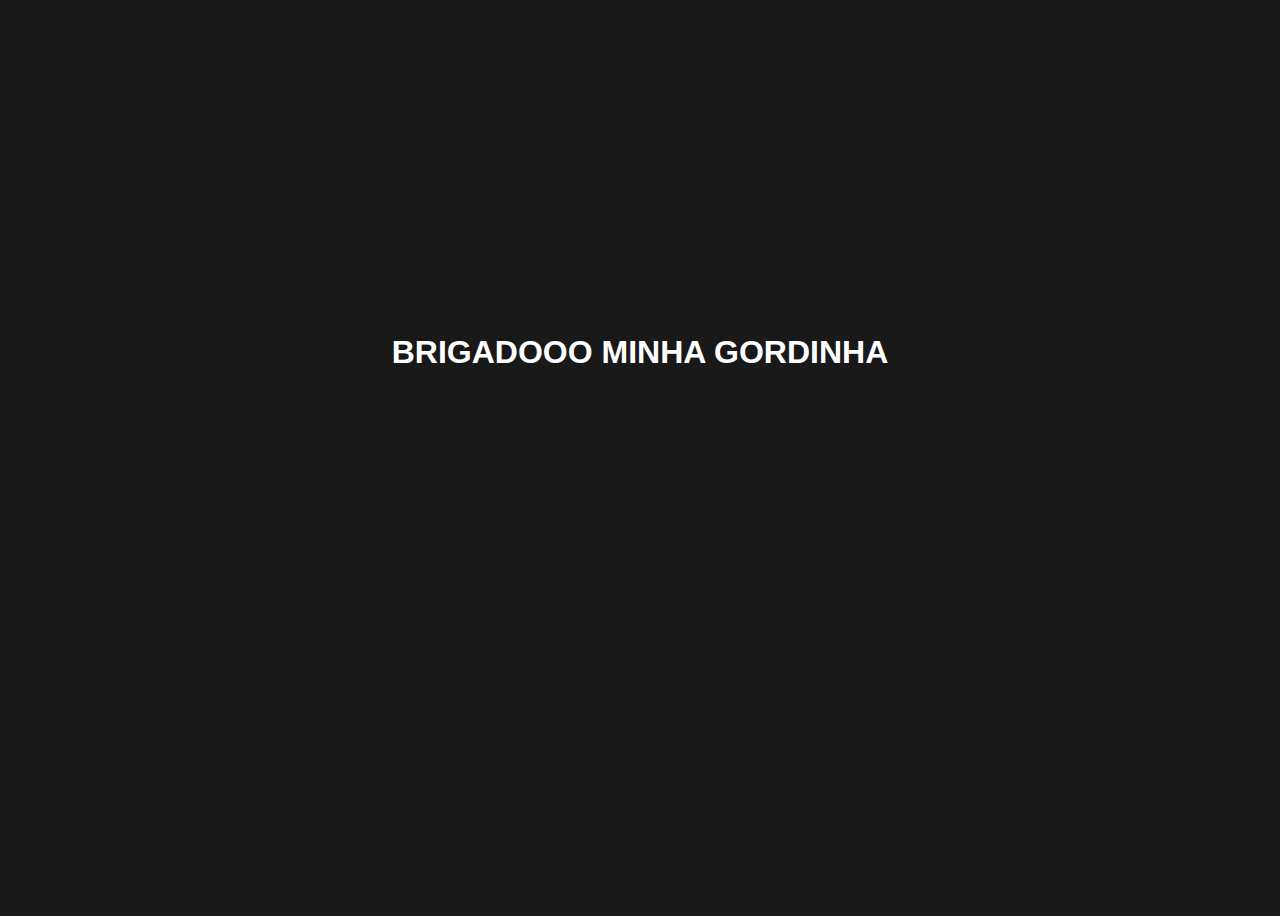
==== SRC/aceitou.html @ cff97cac "first commit" ====
<!DOCTYPE html>
<html lang="en">
<head>
    <link rel="stylesheet" href="style2.css">
    <meta charset="UTF-8">
    <meta name="viewport" content="width=device-width, initial-scale=1.0">
    <title>Document</title>
</head>
<body>
    <div class="conteiner">
        <div class="h1-container"><h1>BRIGADOOO MINHA GORDINHA</h1></div>
        <img src="img/I'm so excited___.gif" alt="">
        
    </div>
    
</body>
</html>
---- SRC/style2.css ----
body{
    display: flex;
    justify-content: center;
    align-items: center;
    height: 100vh;
    font-family: sans-serif;
    background-color: #191919;
}

.conteiner {
    width: 500px;
    height: 500px;
    display: grid;
    border-radius: 10px;
    align-items: center;
    justify-content: center;
    color: white;
}

h1 {
    color: white;
    text-align: center;
}
img {
    border: 2 px solid white;
    margin: auto;
}
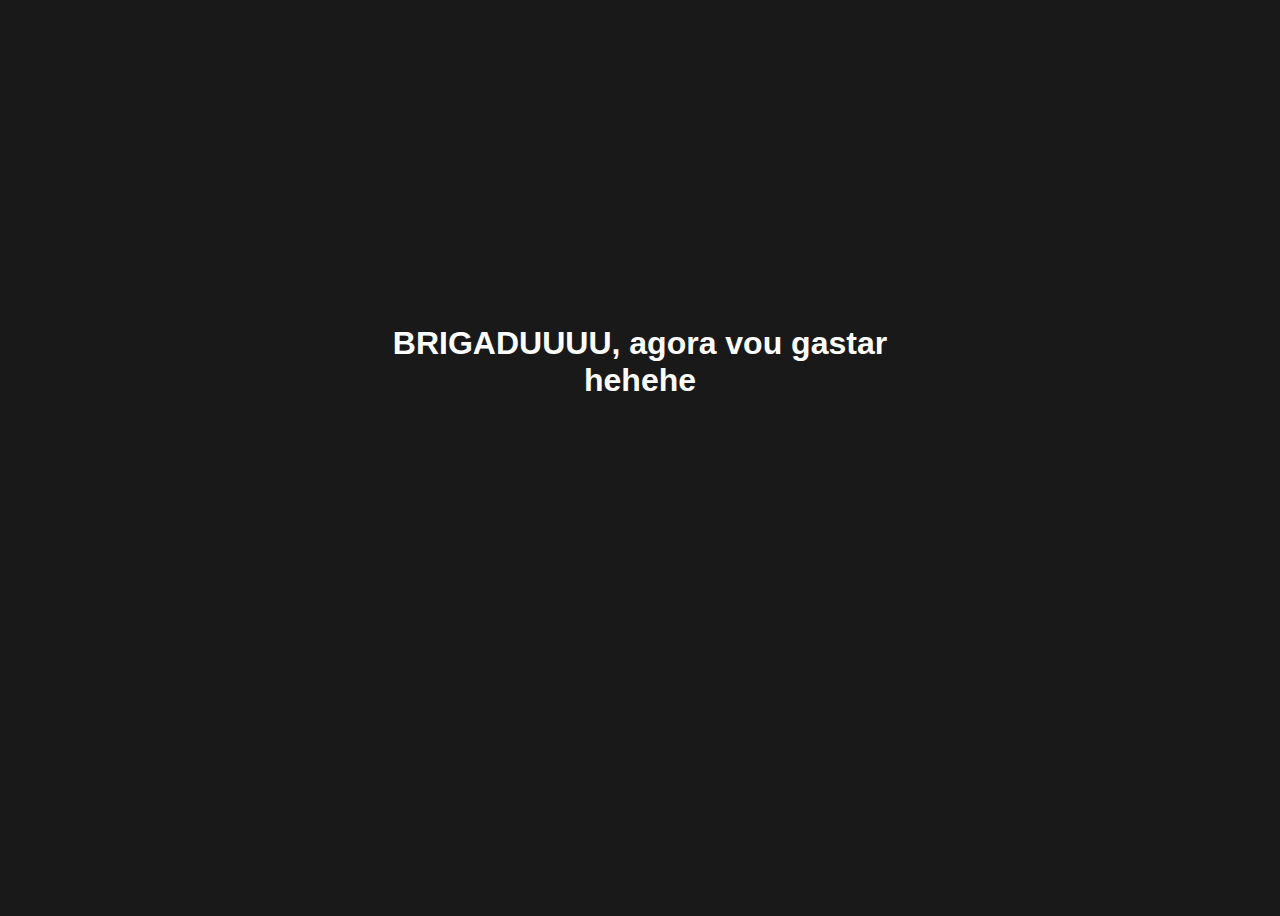
==== commit 0a769920: "." ====
--- a/SRC/aceitou.html
+++ b/SRC/aceitou.html
@@ -8,7 +8,7 @@
 </head>
 <body>
     <div class="conteiner">
-        <div class="h1-container"><h1>BRIGADOOO MINHA GORDINHA</h1></div>
+        <div class="h1-container"><h1>BRIGADUUUU, agora vou gastar hehehe</h1></div>
         <img src="img/I'm so excited___.gif" alt="">
         
     </div>
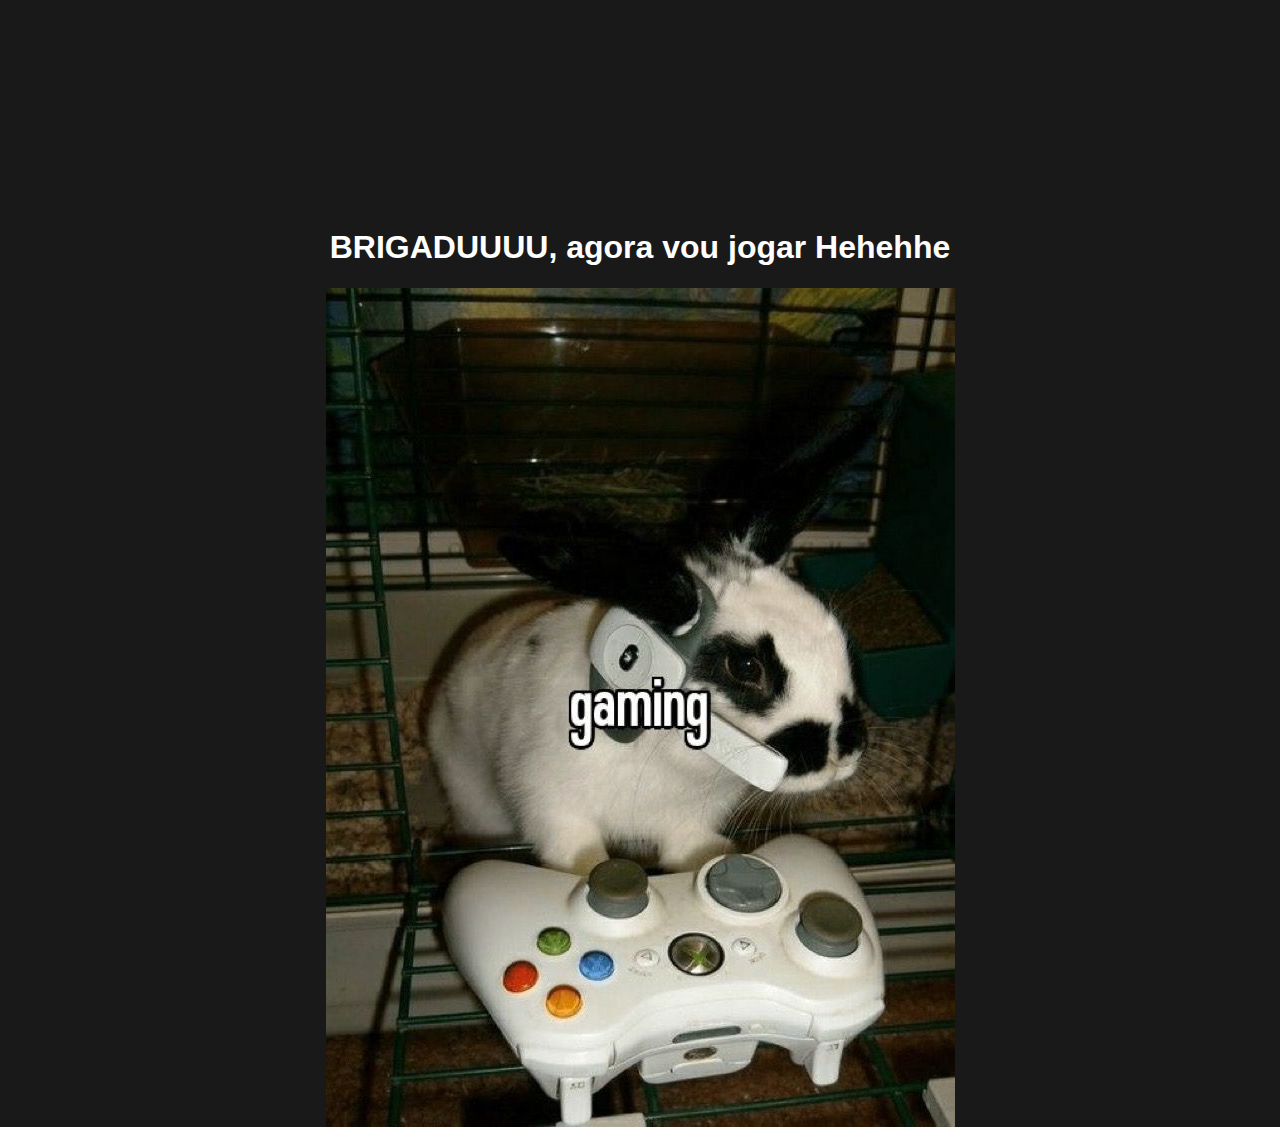
==== commit 0e292d99: "." ====
--- a/SRC/aceitou.html
+++ b/SRC/aceitou.html
@@ -8,8 +8,8 @@
 </head>
 <body>
     <div class="conteiner">
-        <div class="h1-container"><h1>BRIGADUUUU, agora vou gastar hehehe</h1></div>
-        <img src="img/I'm so excited___.gif" alt="">
+        <div class="h1-container"><h1>BRIGADUUUU, agora vou jogar Hehehhe</h1></div>
+        <img src="img/For sure!.jpeg" alt="">
         
     </div>
     
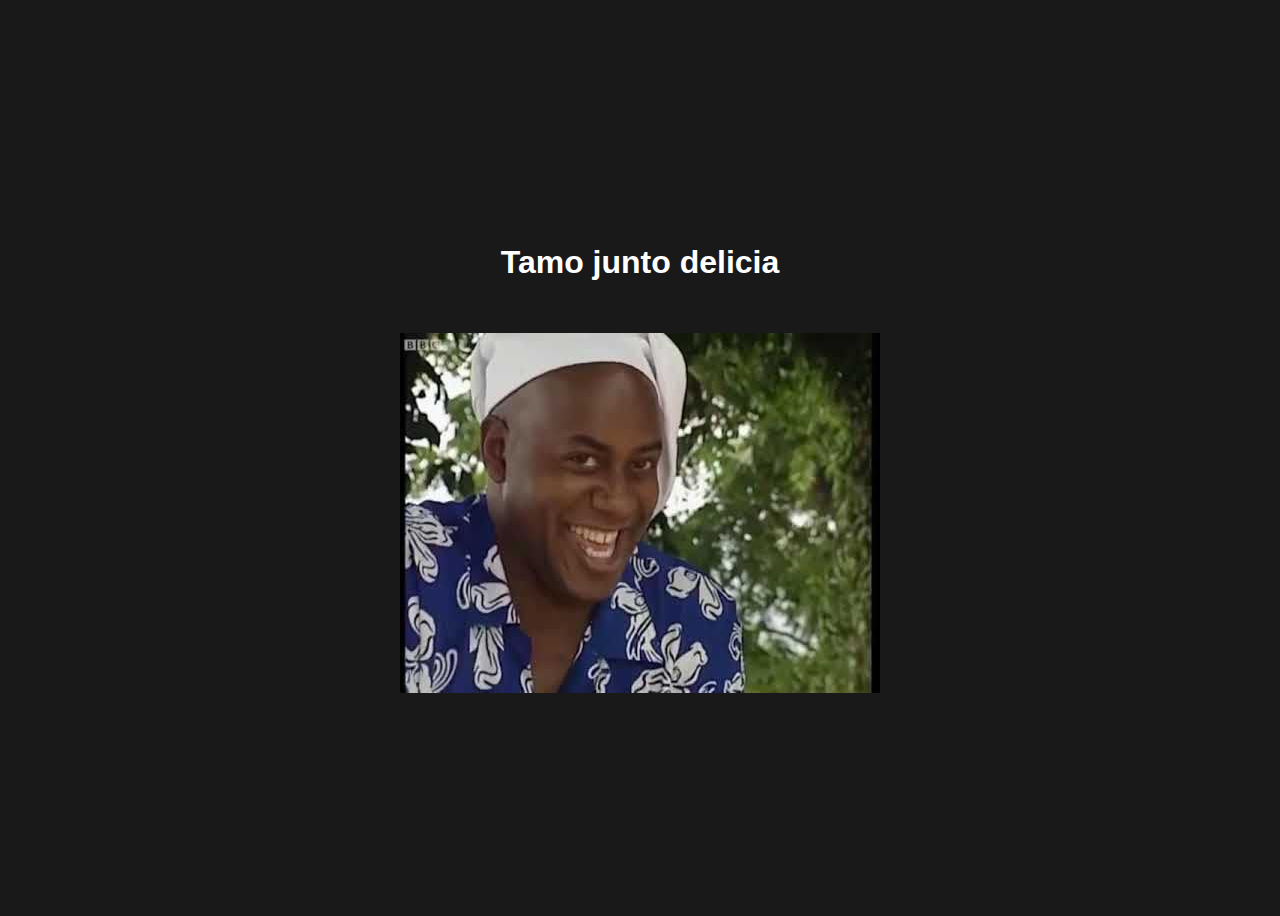
==== commit fd5b2b17: "atualização" ====
--- a/SRC/aceitou.html
+++ b/SRC/aceitou.html
@@ -8,8 +8,8 @@
 </head>
 <body>
     <div class="conteiner">
-        <div class="h1-container"><h1>BRIGADUUUU, agora vou jogar Hehehhe</h1></div>
-        <img src="img/For sure!.jpeg" alt="">
+        <div class="h1-container"><h1>Tamo junto delicia</h1></div>
+        <img src="img/HEHE BOY - ORIGINAL MEME.jpeg" alt="">
         
     </div>
     
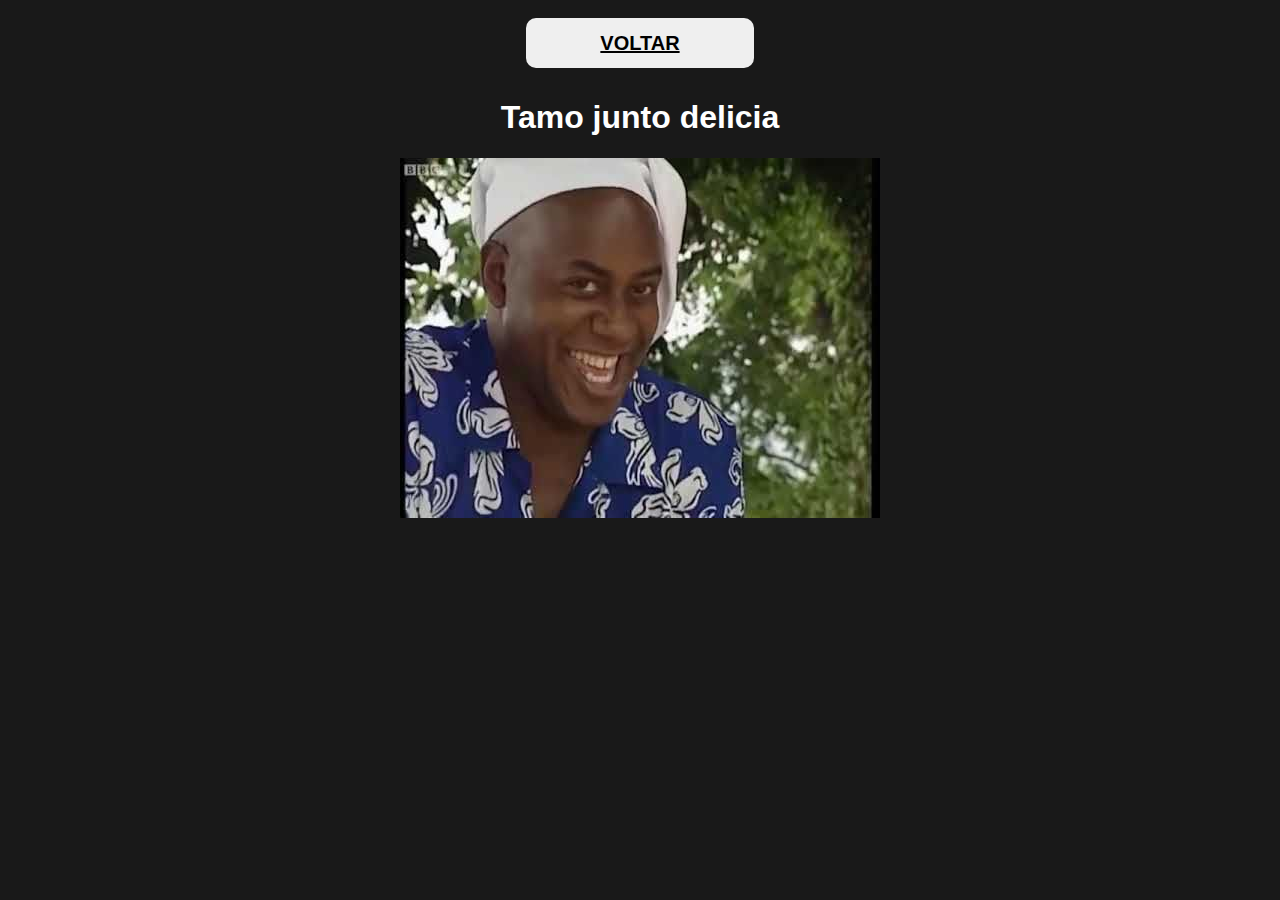
==== commit bb73108f: "att" ====
--- a/SRC/aceitou.html
+++ b/SRC/aceitou.html
@@ -1,5 +1,5 @@
 <!DOCTYPE html>
-<html lang="en">
+<html lang="pt-br">
 <head>
     <link rel="stylesheet" href="style2.css">
     <meta charset="UTF-8">
@@ -7,11 +7,18 @@
     <title>Document</title>
 </head>
 <body>
+    <nav>
+        <button id="voltar">
+            <h2>
+                <a href="index.html">voltar</a>
+            </h2>
+        </button>
+    </nav>
     <div class="conteiner">
         <div class="h1-container"><h1>Tamo junto delicia</h1></div>
         <img src="img/HEHE BOY - ORIGINAL MEME.jpeg" alt="">
         
     </div>
-    
+
 </body>
 </html>--- a/SRC/style2.css
+++ b/SRC/style2.css
@@ -1,15 +1,14 @@
 body{
-    display: flex;
     justify-content: center;
     align-items: center;
-    height: 100vh;
     font-family: sans-serif;
     background-color: #191919;
 }
 
 .conteiner {
-    width: 500px;
-    height: 500px;
+    margin: auto;
+    width: 400px;
+    height: 400px;
     display: grid;
     border-radius: 10px;
     align-items: center;
@@ -24,4 +23,32 @@
 img {
     border: 2 px solid white;
     margin: auto;
+}
+
+nav{
+    width: 90%;
+    height: 70px;
+    margin: auto;
+    display: flex;
+    align-items: center;
+    justify-content: center;
+
+    button {
+        width: 20%;
+        height: 50px;
+        border: none;
+        border-radius: 10px;
+         h2{
+            margin: auto;
+            width: auto;
+            height: auto;
+            a{
+                color: black;
+                text-transform: uppercase;
+                margin: auto;
+                width: auto;
+                height: auto;
+            }
+         }
+    }
 }